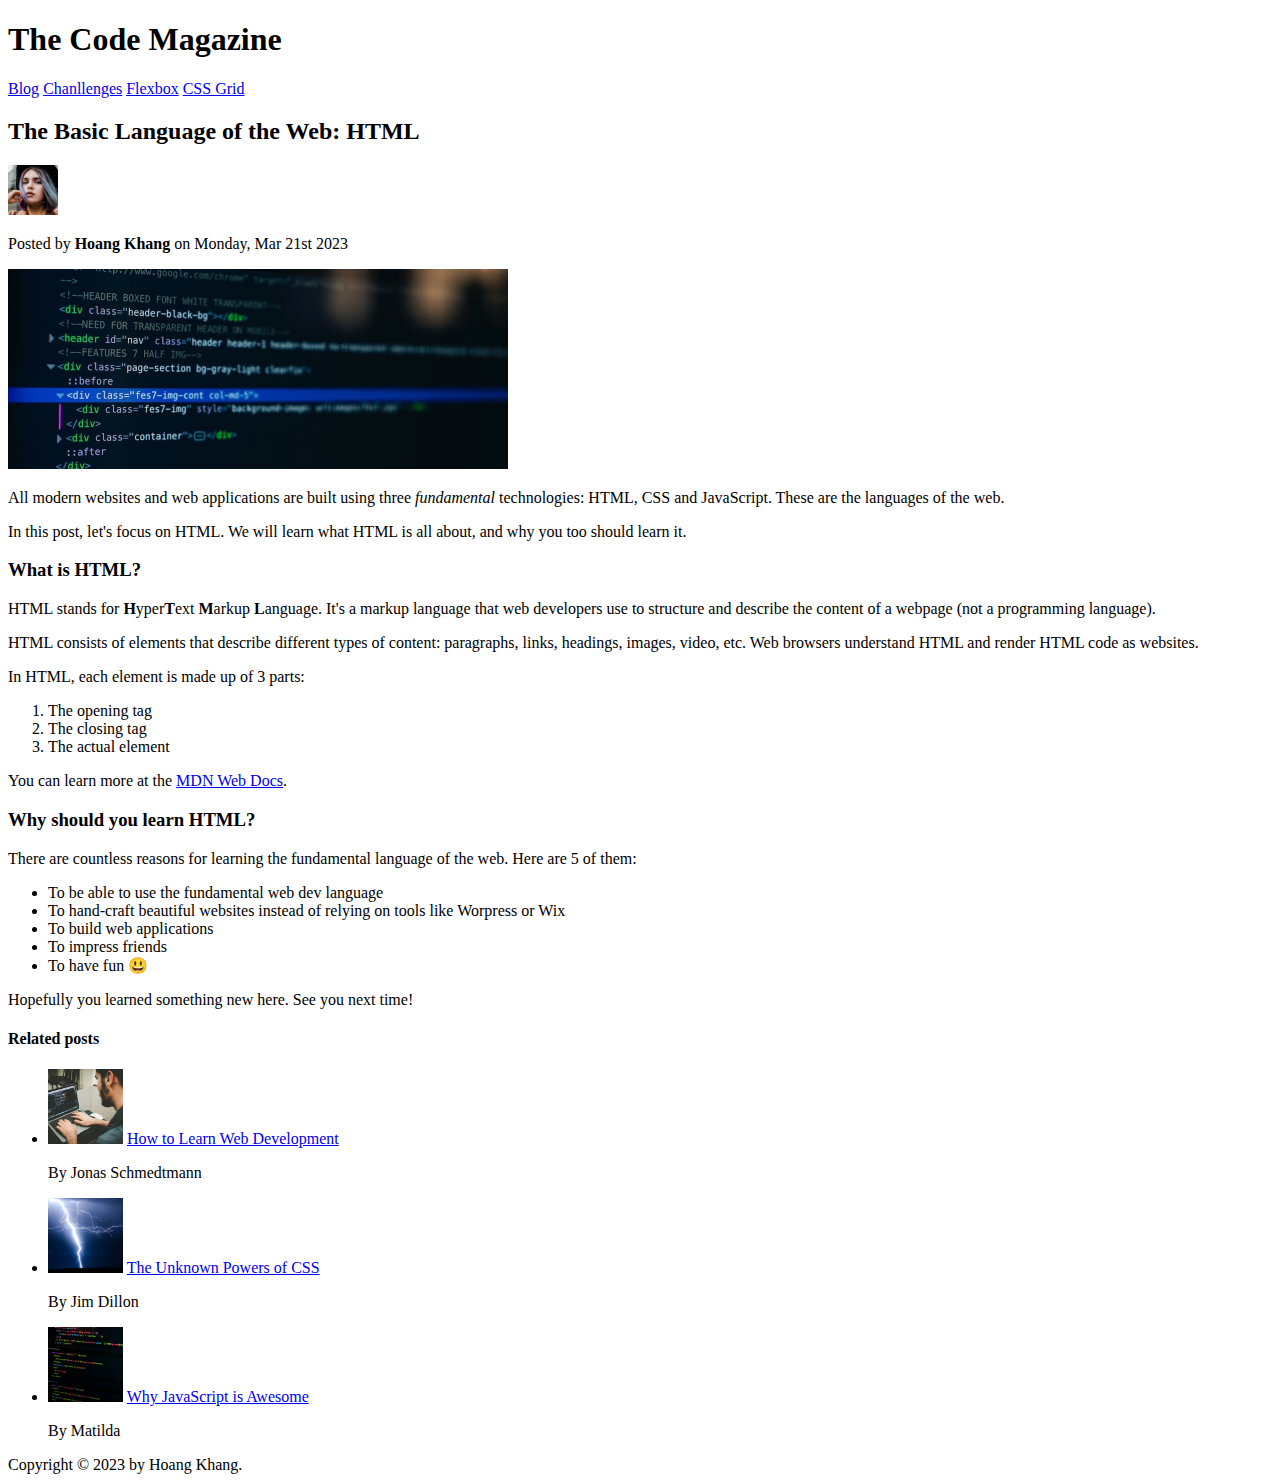
==== index.html @ db3f35e5 "Tai len project" ====
<!DOCTYPE html>
<html lang="en">
  <head>
    <meta charset="UTF-8" />
    <meta http-equiv="X-UA-Compatible" content="IE=edge" />
    <meta name="viewport" content="width=device-width, initial-scale=1.0" />
    <title>The Basic Language of the Web: HTML</title>
  </head>
  <body>
    <header>
      <h1>The Code Magazine</h1>

      <nav>
        <a href="blog.html">Blog</a>
        <a href="#">Chanllenges</a>
        <a href="#">Flexbox</a>
        <a href="#">CSS Grid</a>
      </nav>
    </header>

    <article>
      <header>
        <h2>The Basic Language of the Web: HTML</h2>
        <img
          src="img\laura-jones.jpg"
          alt="Headshot of Laura Jones"
          height="50"
          width="50"
        />
        <p>Posted by <strong>Hoang Khang</strong> on Monday, Mar 21st 2023</p>
        <img
          src="img\post-img.jpg"
          alt="HTML code on a screen"
          height="200"
          width="500"
        />
      </header>
      <p>
        All modern websites and web applications are built using three
        <em>fundamental</em>
        technologies: HTML, CSS and JavaScript. These are the languages of the
        web.
      </p>
      <p>
        In this post, let's focus on HTML. We will learn what HTML is all about,
        and why you too should learn it.
      </p>
      <h3>What is HTML?</h3>
      <p>
        HTML stands for <strong>H</strong>yper<strong>T</strong>ext
        <strong>M</strong>arkup <strong>L</strong>anguage. It's a markup
        language that web developers use to structure and describe the content
        of a webpage (not a programming language).
      </p>

      <p>
        HTML consists of elements that describe different types of content:
        paragraphs, links, headings, images, video, etc. Web browsers understand
        HTML and render HTML code as websites.
      </p>
      <p>In HTML, each element is made up of 3 parts:</p>
      <ol>
        <li>The opening tag</li>
        <li>The closing tag</li>
        <li>The actual element</li>
      </ol>

      <p>
        You can learn more at the
        <a
          href="https://developer.mozilla.org/en-US/docs/Web/HTML"
          target="_blank"
          >MDN Web Docs</a
        >.
      </p>

      <h3>Why should you learn HTML?</h3>
      <p>
        There are countless reasons for learning the fundamental language of the
        web. Here are 5 of them:
      </p>
      <ul>
        <li>To be able to use the fundamental web dev language</li>
        <li>
          To hand-craft beautiful websites instead of relying on tools like
          Worpress or Wix
        </li>
        <li>To build web applications</li>
        <li>To impress friends</li>
        <li>To have fun 😃</li>
      </ul>
      <p>Hopefully you learned something new here. See you next time!</p>
    </article>
    <aside>
      <h4>Related posts</h4>
      <ul>
        <li>
          <img
            src="img/related-1.jpg"
            alt="Person progamming"
            width="75"
            height="75"
          />
          <a href="#">How to Learn Web Development</a>
          <p>By Jonas Schmedtmann</p>
        </li>
        <li>
          <img src="img/related-2.jpg" alt="Lightning" width="75" height="75" />
          <a href="#">The Unknown Powers of CSS</a>
          <p>By Jim Dillon</p>
        </li>
        <li>
          <img
            src="img/related-3.jpg"
            alt="JavaScript code on a screen"
            width="75"
            height="75"
          />
          <a href="#">Why JavaScript is Awesome</a>
          <p>By Matilda</p>
        </li>
      </ul>
    </aside>
    <footer>Copyright &copy; 2023 by Hoang Khang.</footer>
  </body>
</html>
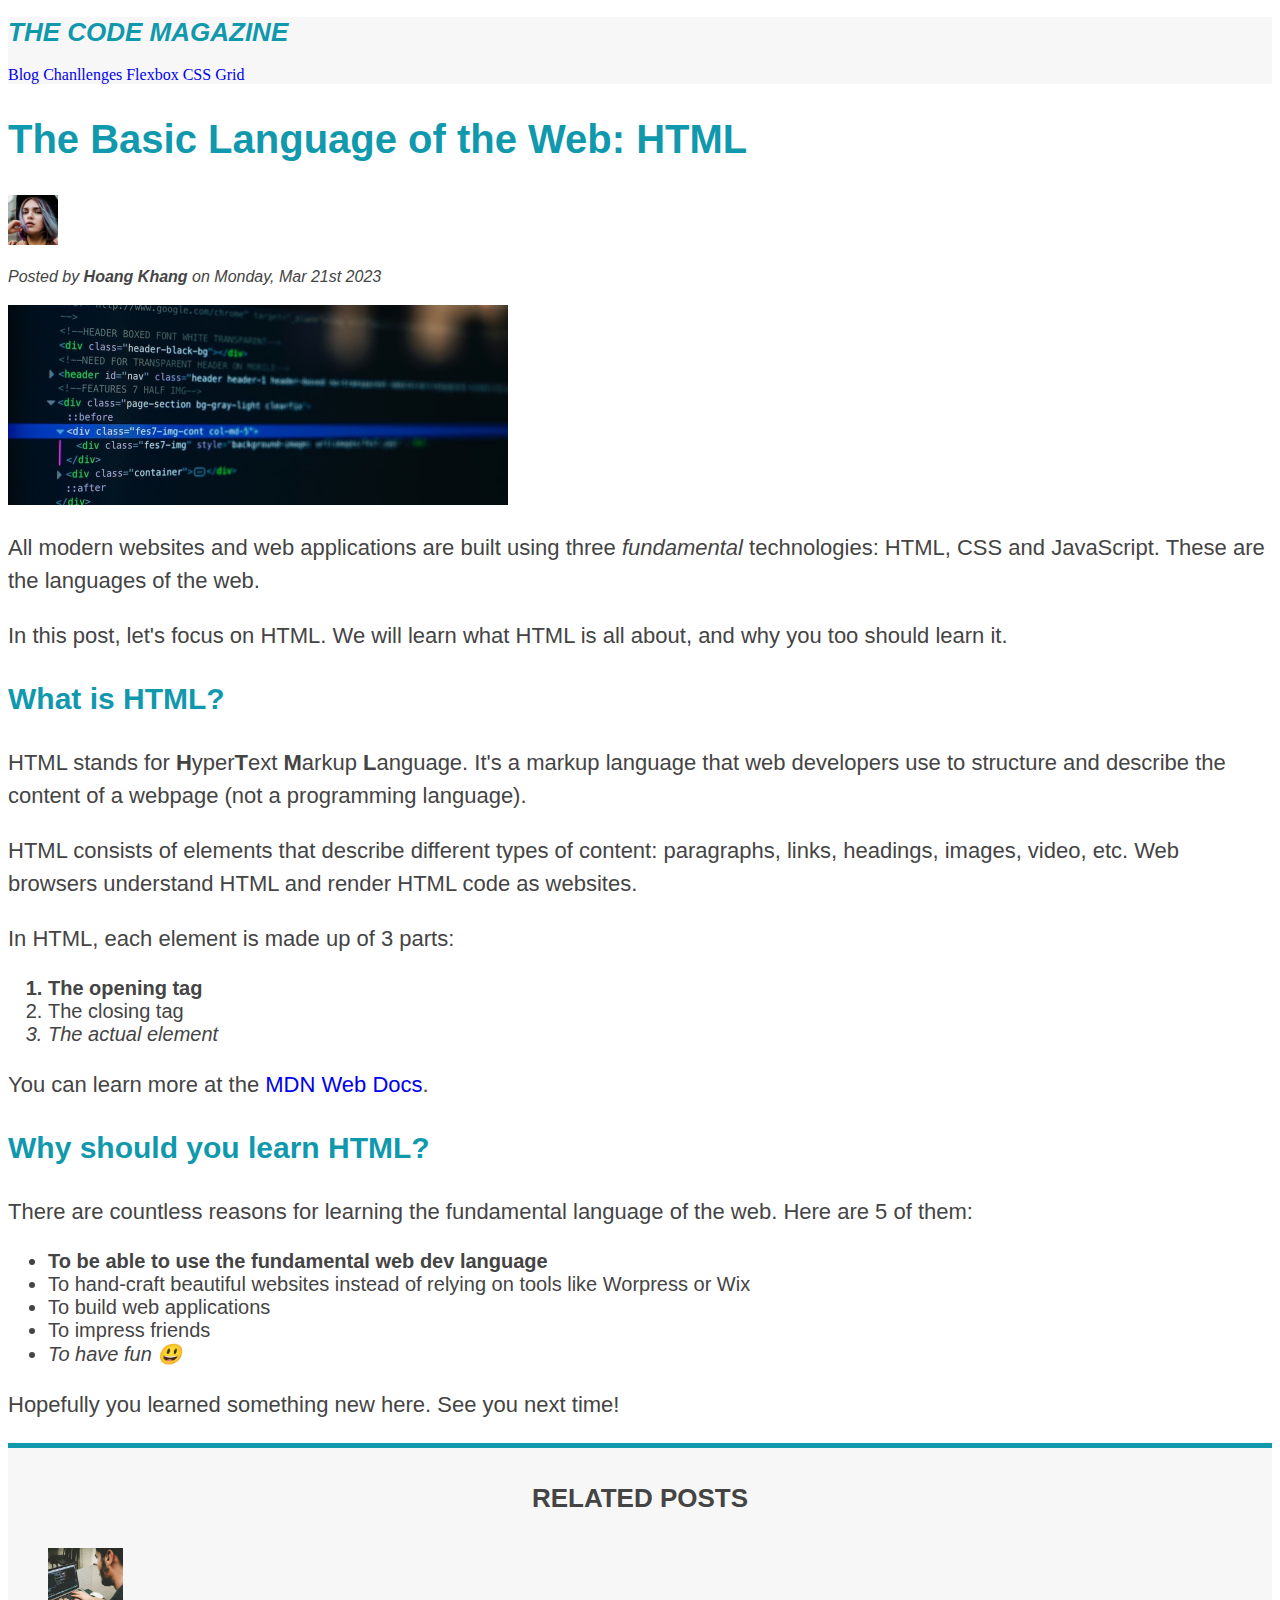
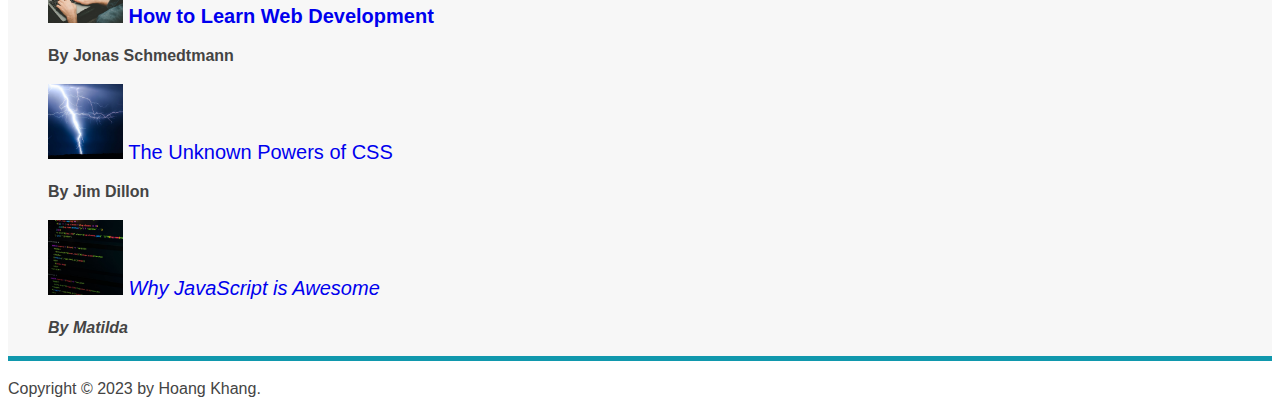
==== commit d1a8af1d: "update code css" ====
--- a/index.html
+++ b/index.html
@@ -4,10 +4,11 @@
     <meta charset="UTF-8" />
     <meta http-equiv="X-UA-Compatible" content="IE=edge" />
     <meta name="viewport" content="width=device-width, initial-scale=1.0" />
+    <link href="style.css" rel="stylesheet" />
     <title>The Basic Language of the Web: HTML</title>
   </head>
   <body>
-    <header>
+    <header class="main-header">
       <h1>The Code Magazine</h1>
 
       <nav>
@@ -27,7 +28,9 @@
           height="50"
           width="50"
         />
-        <p>Posted by <strong>Hoang Khang</strong> on Monday, Mar 21st 2023</p>
+        <p id="author">
+          Posted by <strong>Hoang Khang</strong> on Monday, Mar 21st 2023
+        </p>
         <img
           src="img\post-img.jpg"
           alt="HTML code on a screen"
@@ -93,7 +96,7 @@
     </article>
     <aside>
       <h4>Related posts</h4>
-      <ul>
+      <ul class="related">
         <li>
           <img
             src="img/related-1.jpg"
@@ -102,12 +105,12 @@
             height="75"
           />
           <a href="#">How to Learn Web Development</a>
-          <p>By Jonas Schmedtmann</p>
+          <p class="related-author">By Jonas Schmedtmann</p>
         </li>
         <li>
           <img src="img/related-2.jpg" alt="Lightning" width="75" height="75" />
           <a href="#">The Unknown Powers of CSS</a>
-          <p>By Jim Dillon</p>
+          <p class="related-author">By Jim Dillon</p>
         </li>
         <li>
           <img
@@ -117,10 +120,10 @@
             height="75"
           />
           <a href="#">Why JavaScript is Awesome</a>
-          <p>By Matilda</p>
+          <p class="related-author">By Matilda</p>
         </li>
       </ul>
     </aside>
-    <footer>Copyright &copy; 2023 by Hoang Khang.</footer>
+    <footer><p id="copyright">Copyright &copy; 2023 by Hoang Khang.</p></footer>
   </body>
 </html>
--- a/style.css
+++ b/style.css
@@ -0,0 +1,115 @@
+h1,
+h2,
+h3,
+h4,
+p,
+li {
+  font-family: sans-serif;
+  color: #444;
+}
+
+/* article header p {
+  font-style: italic;
+  text-transform: uppercase;
+} */
+
+h1,
+h2,
+h3 {
+  color: #1098ad;
+}
+
+h1 {
+  font-size: 26px;
+  text-transform: uppercase;
+  font-style: italic;
+}
+
+h2 {
+  font-size: 40px;
+}
+
+h3 {
+  font-size: 30px;
+}
+
+h4 {
+  font-size: 26px;
+  text-transform: uppercase;
+  text-align: center;
+}
+
+p {
+  font-size: 22px;
+  line-height: 1.5;
+}
+
+li {
+  font-size: 20px;
+}
+
+/* footer p {
+  font-size: 16px;
+} */
+
+#copyright {
+  font-size: 16px;
+}
+
+#author {
+  font-size: 16px;
+  font-style: italic;
+}
+
+.related-author {
+  font-size: 16px;
+  font-weight: bold;
+}
+.related {
+  list-style: none;
+}
+
+.main-header {
+  background-color: #f7f7f7;
+}
+
+aside {
+  background-color: #f7f7f7;
+  /* border: 5px solid #1098ad; */
+
+  border-bottom: 5px solid #1098ad;
+  border-top: 5px solid #1098ad;
+
+  /* border-right: 5px solid #1098ad;
+  border-left: 5px solid #1098ad; */
+}
+
+li:first-child {
+  font-weight: bold;
+}
+
+li:last-child {
+  font-style: italic;
+}
+
+li:nth-child(2) {
+  /* color: red; */
+}
+
+/* Style link */
+
+a:link {
+  text-decoration: none;
+}
+
+a:visited {
+  color: #3585e6;
+}
+
+a:hover {
+  color: orangered;
+}
+
+a:active {
+  background-color: #444;
+}
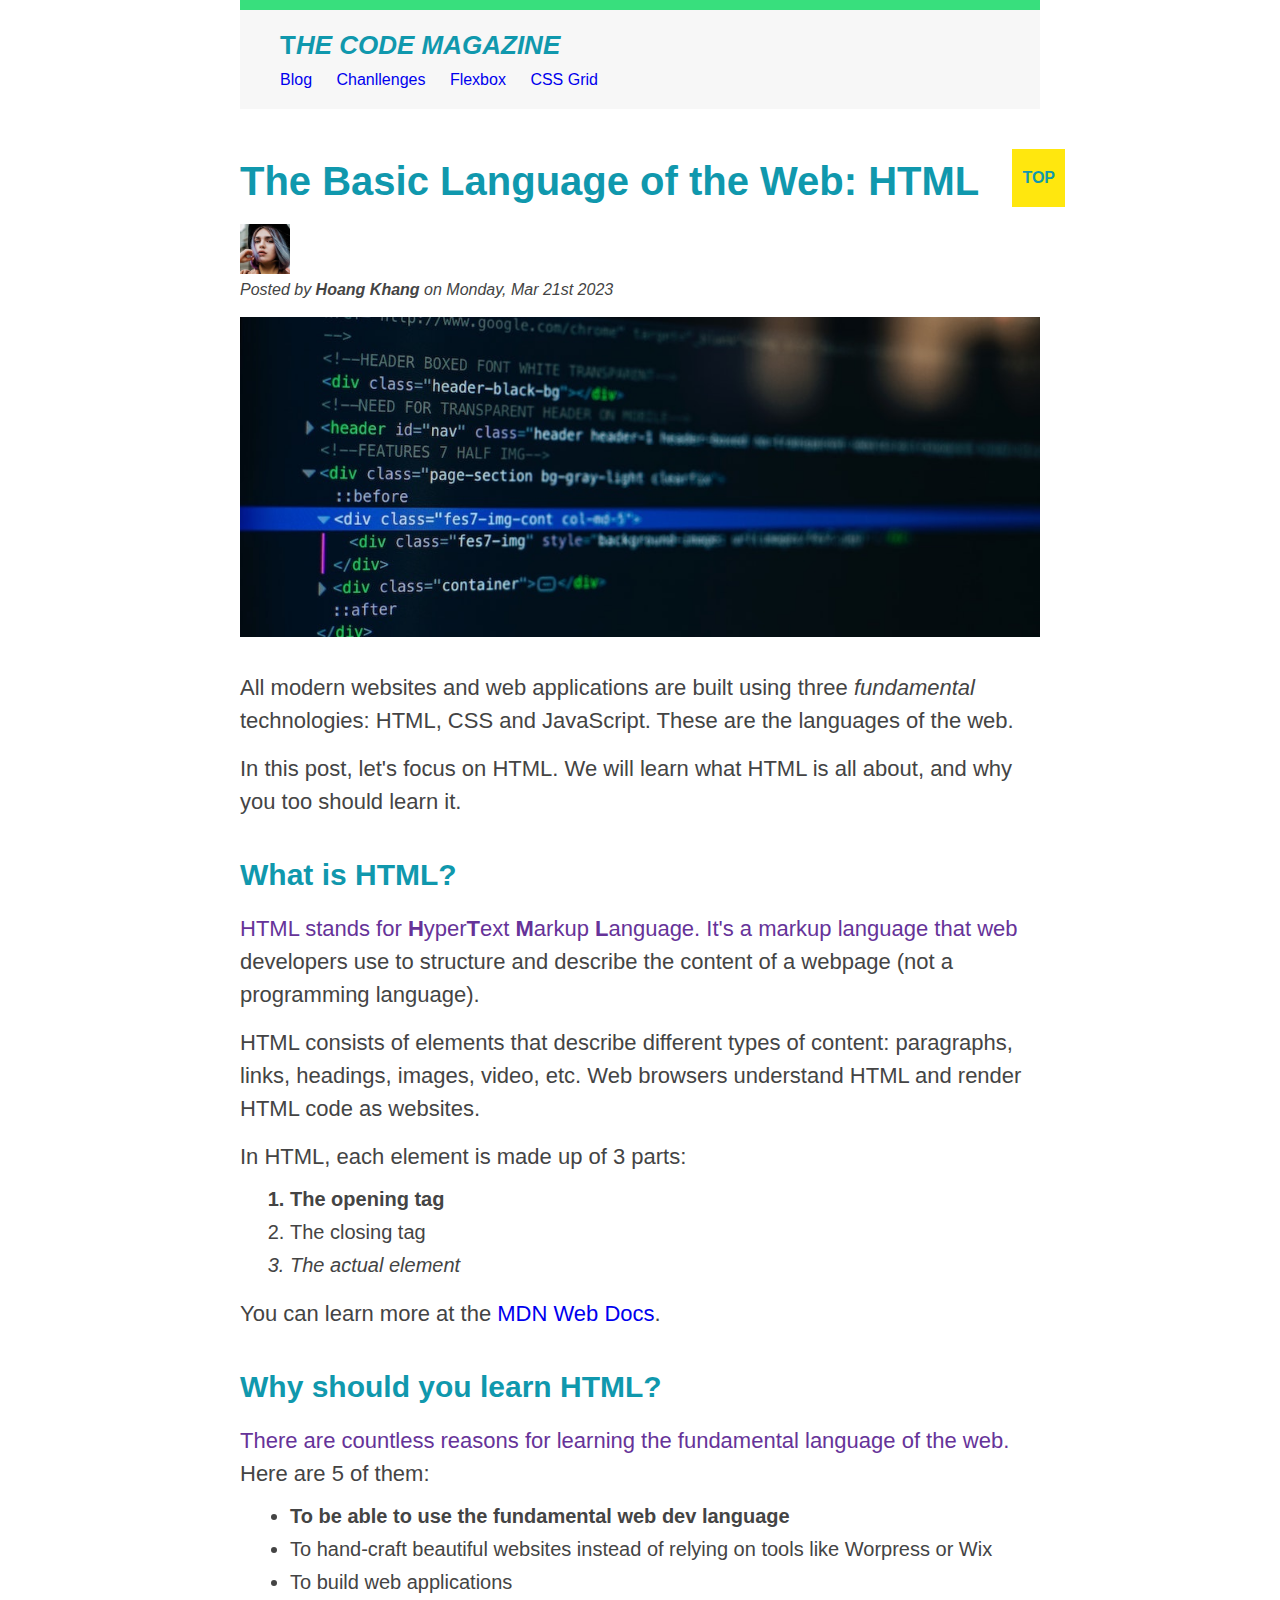
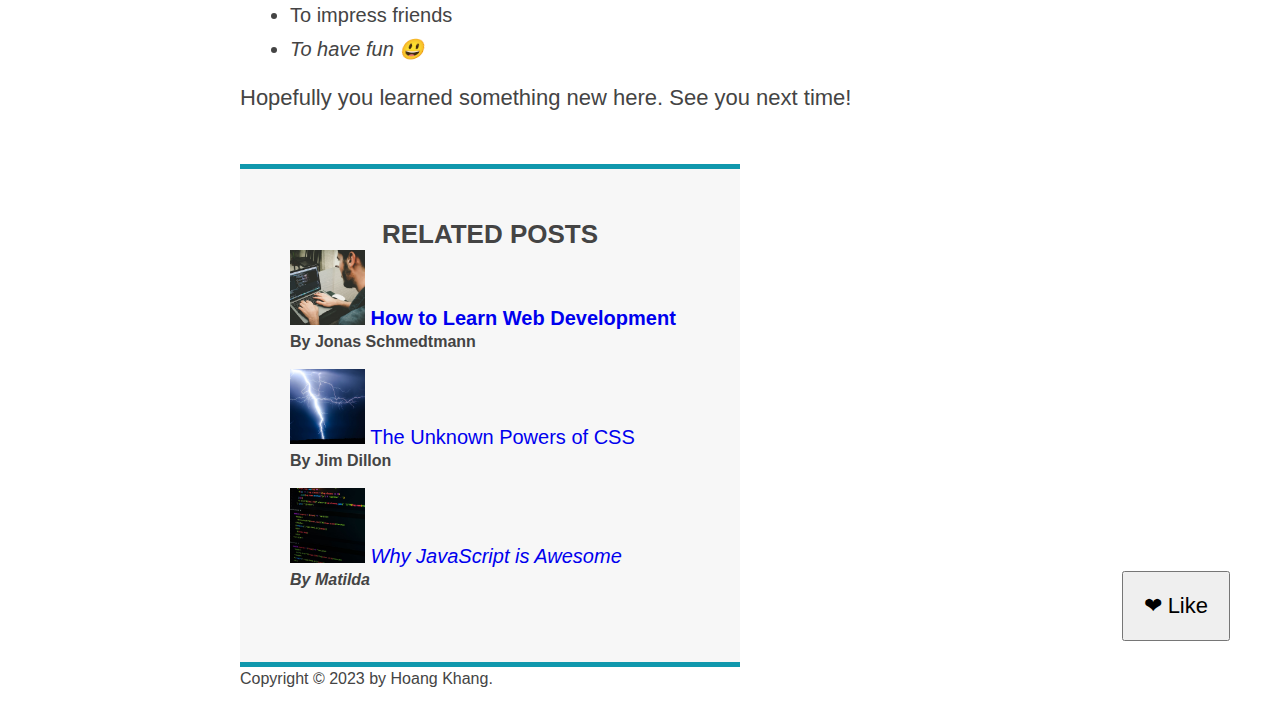
==== commit 4e16fdfb: "hoang khang cap nhat code 27/3/2023" ====
--- a/index.html
+++ b/index.html
@@ -8,122 +8,133 @@
     <title>The Basic Language of the Web: HTML</title>
   </head>
   <body>
-    <header class="main-header">
-      <h1>The Code Magazine</h1>
+    <div class="container">
+      <header class="main-header">
+        <h1>The Code Magazine</h1>
 
-      <nav>
-        <a href="blog.html">Blog</a>
-        <a href="#">Chanllenges</a>
-        <a href="#">Flexbox</a>
-        <a href="#">CSS Grid</a>
-      </nav>
-    </header>
+        <nav>
+          <a href="blog.html">Blog</a>
+          <a href="#">Chanllenges</a>
+          <a href="#">Flexbox</a>
+          <a href="#">CSS Grid</a>
+        </nav>
+      </header>
 
-    <article>
-      <header>
-        <h2>The Basic Language of the Web: HTML</h2>
-        <img
-          src="img\laura-jones.jpg"
-          alt="Headshot of Laura Jones"
-          height="50"
-          width="50"
-        />
-        <p id="author">
-          Posted by <strong>Hoang Khang</strong> on Monday, Mar 21st 2023
+      <article>
+        <header class="post-header">
+          <h2>The Basic Language of the Web: HTML</h2>
+          <img
+            src="img\laura-jones.jpg"
+            alt="Headshot of Laura Jones"
+            height="50"
+            width="50"
+          />
+          <p id="author">
+            Posted by <strong>Hoang Khang</strong> on Monday, Mar 21st 2023
+          </p>
+          <img
+            src="img\post-img.jpg"
+            alt="HTML code on a screen"
+            height="200"
+            width="500"
+            class="post-img"
+          />
+        </header>
+        <p>
+          All modern websites and web applications are built using three
+          <em>fundamental</em>
+          technologies: HTML, CSS and JavaScript. These are the languages of the
+          web.
         </p>
-        <img
-          src="img\post-img.jpg"
-          alt="HTML code on a screen"
-          height="200"
-          width="500"
-        />
-      </header>
-      <p>
-        All modern websites and web applications are built using three
-        <em>fundamental</em>
-        technologies: HTML, CSS and JavaScript. These are the languages of the
-        web.
-      </p>
-      <p>
-        In this post, let's focus on HTML. We will learn what HTML is all about,
-        and why you too should learn it.
-      </p>
-      <h3>What is HTML?</h3>
-      <p>
-        HTML stands for <strong>H</strong>yper<strong>T</strong>ext
-        <strong>M</strong>arkup <strong>L</strong>anguage. It's a markup
-        language that web developers use to structure and describe the content
-        of a webpage (not a programming language).
-      </p>
+        <p>
+          In this post, let's focus on HTML. We will learn what HTML is all
+          about, and why you too should learn it.
+        </p>
+        <h3>What is HTML?</h3>
+        <p>
+          HTML stands for <strong>H</strong>yper<strong>T</strong>ext
+          <strong>M</strong>arkup <strong>L</strong>anguage. It's a markup
+          language that web developers use to structure and describe the content
+          of a webpage (not a programming language).
+        </p>
 
-      <p>
-        HTML consists of elements that describe different types of content:
-        paragraphs, links, headings, images, video, etc. Web browsers understand
-        HTML and render HTML code as websites.
-      </p>
-      <p>In HTML, each element is made up of 3 parts:</p>
-      <ol>
-        <li>The opening tag</li>
-        <li>The closing tag</li>
-        <li>The actual element</li>
-      </ol>
+        <p>
+          HTML consists of elements that describe different types of content:
+          paragraphs, links, headings, images, video, etc. Web browsers
+          understand HTML and render HTML code as websites.
+        </p>
+        <p>In HTML, each element is made up of 3 parts:</p>
+        <ol>
+          <li>The opening tag</li>
+          <li>The closing tag</li>
+          <li>The actual element</li>
+        </ol>
 
-      <p>
-        You can learn more at the
-        <a
-          href="https://developer.mozilla.org/en-US/docs/Web/HTML"
-          target="_blank"
-          >MDN Web Docs</a
-        >.
-      </p>
+        <p>
+          You can learn more at the
+          <a
+            href="https://developer.mozilla.org/en-US/docs/Web/HTML"
+            target="_blank"
+            >MDN Web Docs</a
+          >.
+        </p>
 
-      <h3>Why should you learn HTML?</h3>
-      <p>
-        There are countless reasons for learning the fundamental language of the
-        web. Here are 5 of them:
-      </p>
-      <ul>
-        <li>To be able to use the fundamental web dev language</li>
-        <li>
-          To hand-craft beautiful websites instead of relying on tools like
-          Worpress or Wix
-        </li>
-        <li>To build web applications</li>
-        <li>To impress friends</li>
-        <li>To have fun 😃</li>
-      </ul>
-      <p>Hopefully you learned something new here. See you next time!</p>
-    </article>
-    <aside>
-      <h4>Related posts</h4>
-      <ul class="related">
-        <li>
-          <img
-            src="img/related-1.jpg"
-            alt="Person progamming"
-            width="75"
-            height="75"
-          />
-          <a href="#">How to Learn Web Development</a>
-          <p class="related-author">By Jonas Schmedtmann</p>
-        </li>
-        <li>
-          <img src="img/related-2.jpg" alt="Lightning" width="75" height="75" />
-          <a href="#">The Unknown Powers of CSS</a>
-          <p class="related-author">By Jim Dillon</p>
-        </li>
-        <li>
-          <img
-            src="img/related-3.jpg"
-            alt="JavaScript code on a screen"
-            width="75"
-            height="75"
-          />
-          <a href="#">Why JavaScript is Awesome</a>
-          <p class="related-author">By Matilda</p>
-        </li>
-      </ul>
-    </aside>
-    <footer><p id="copyright">Copyright &copy; 2023 by Hoang Khang.</p></footer>
+        <h3>Why should you learn HTML?</h3>
+        <p>
+          There are countless reasons for learning the fundamental language of
+          the web. Here are 5 of them:
+        </p>
+        <ul>
+          <li>To be able to use the fundamental web dev language</li>
+          <li>
+            To hand-craft beautiful websites instead of relying on tools like
+            Worpress or Wix
+          </li>
+          <li>To build web applications</li>
+          <li>To impress friends</li>
+          <li>To have fun 😃</li>
+        </ul>
+        <p>Hopefully you learned something new here. See you next time!</p>
+      </article>
+      <aside>
+        <h4>Related posts</h4>
+        <ul class="related">
+          <li>
+            <img
+              src="img/related-1.jpg"
+              alt="Person progamming"
+              width="75"
+              height="75"
+            />
+            <a href="#">How to Learn Web Development</a>
+            <p class="related-author">By Jonas Schmedtmann</p>
+          </li>
+          <li>
+            <img
+              src="img/related-2.jpg"
+              alt="Lightning"
+              width="75"
+              height="75"
+            />
+            <a href="#">The Unknown Powers of CSS</a>
+            <p class="related-author">By Jim Dillon</p>
+          </li>
+          <li>
+            <img
+              src="img/related-3.jpg"
+              alt="JavaScript code on a screen"
+              width="75"
+              height="75"
+            />
+            <a href="#">Why JavaScript is Awesome</a>
+            <p class="related-author">By Matilda</p>
+          </li>
+        </ul>
+      </aside>
+      <footer>
+        <p id="copyright">Copyright &copy; 2023 by Hoang Khang.</p>
+      </footer>
+      <button>❤ Like</button>
+    </div>
   </body>
 </html>
--- a/style.css
+++ b/style.css
@@ -1,3 +1,41 @@
+* {
+  margin: 0;
+  padding: 0;
+}
+
+body {
+  font-family: sans-serif;
+  position: relative;
+}
+
+.main-header {
+  background-color: #f7f7f7;
+  padding: 20px 40px;
+  margin-bottom: 50px;
+  border-top: 10px solid #38df7d;
+}
+
+.container {
+  width: 800px;
+  /* margin-left: auto;
+  margin-right: auto; */
+  margin: 0 auto;
+  /* position: relative; */
+}
+
+.post-img {
+  width: 100%;
+  height: auto;
+}
+
+article {
+  margin-bottom: 50px;
+}
+
+.post-header {
+  margin-bottom: 30px;
+}
+
 h1,
 h2,
 h3,
@@ -27,10 +65,14 @@
 
 h2 {
   font-size: 40px;
+  margin-bottom: 20px;
+  position: relative;
 }
 
 h3 {
   font-size: 30px;
+  margin-bottom: 20px;
+  margin-top: 40px;
 }
 
 h4 {
@@ -42,10 +84,21 @@
 p {
   font-size: 22px;
   line-height: 1.5;
+  margin-bottom: 15px;
+}
+
+ul,
+ol {
+  margin-left: 50px;
+  margin-bottom: 20px;
 }
 
 li {
   font-size: 20px;
+  margin-bottom: 10px;
+}
+li:last-child {
+  margin-bottom: 0;
 }
 
 /* footer p {
@@ -67,10 +120,6 @@
 }
 .related {
   list-style: none;
-}
-
-.main-header {
-  background-color: #f7f7f7;
 }
 
 aside {
@@ -82,6 +131,8 @@
 
   /* border-right: 5px solid #1098ad;
   border-left: 5px solid #1098ad; */
+  padding: 50px 0;
+  width: 500px;
 }
 
 li:first-child {
@@ -92,9 +143,9 @@
   font-style: italic;
 }
 
-li:nth-child(2) {
-  /* color: red; */
-}
+/* li:nth-child(2) {
+  color: red;
+} */
 
 /* Style link */
 
@@ -113,3 +164,42 @@
 a:active {
   background-color: #444;
 }
+
+nav a:link {
+  display: inline-block;
+  margin: 10px 20px 0 0;
+}
+
+nav a:link:last-child {
+  margin-right: 0;
+}
+
+button {
+  font-size: 22px;
+  padding: 20px;
+  cursor: pointer;
+
+  position: absolute;
+  bottom: 50px;
+  right: 50px;
+}
+
+h1::first-letter {
+  font-style: normal;
+}
+
+h3 + p::first-line {
+  color: rebeccapurple;
+}
+
+h2::after {
+  content: "TOP";
+  background-color: #ffe70e;
+  font-size: 16px;
+  padding: 20px 10px;
+  position: absolute;
+  /* display: inline-block; */
+  font-weight: bold;
+  top: -10px;
+  right: -25px;
+}
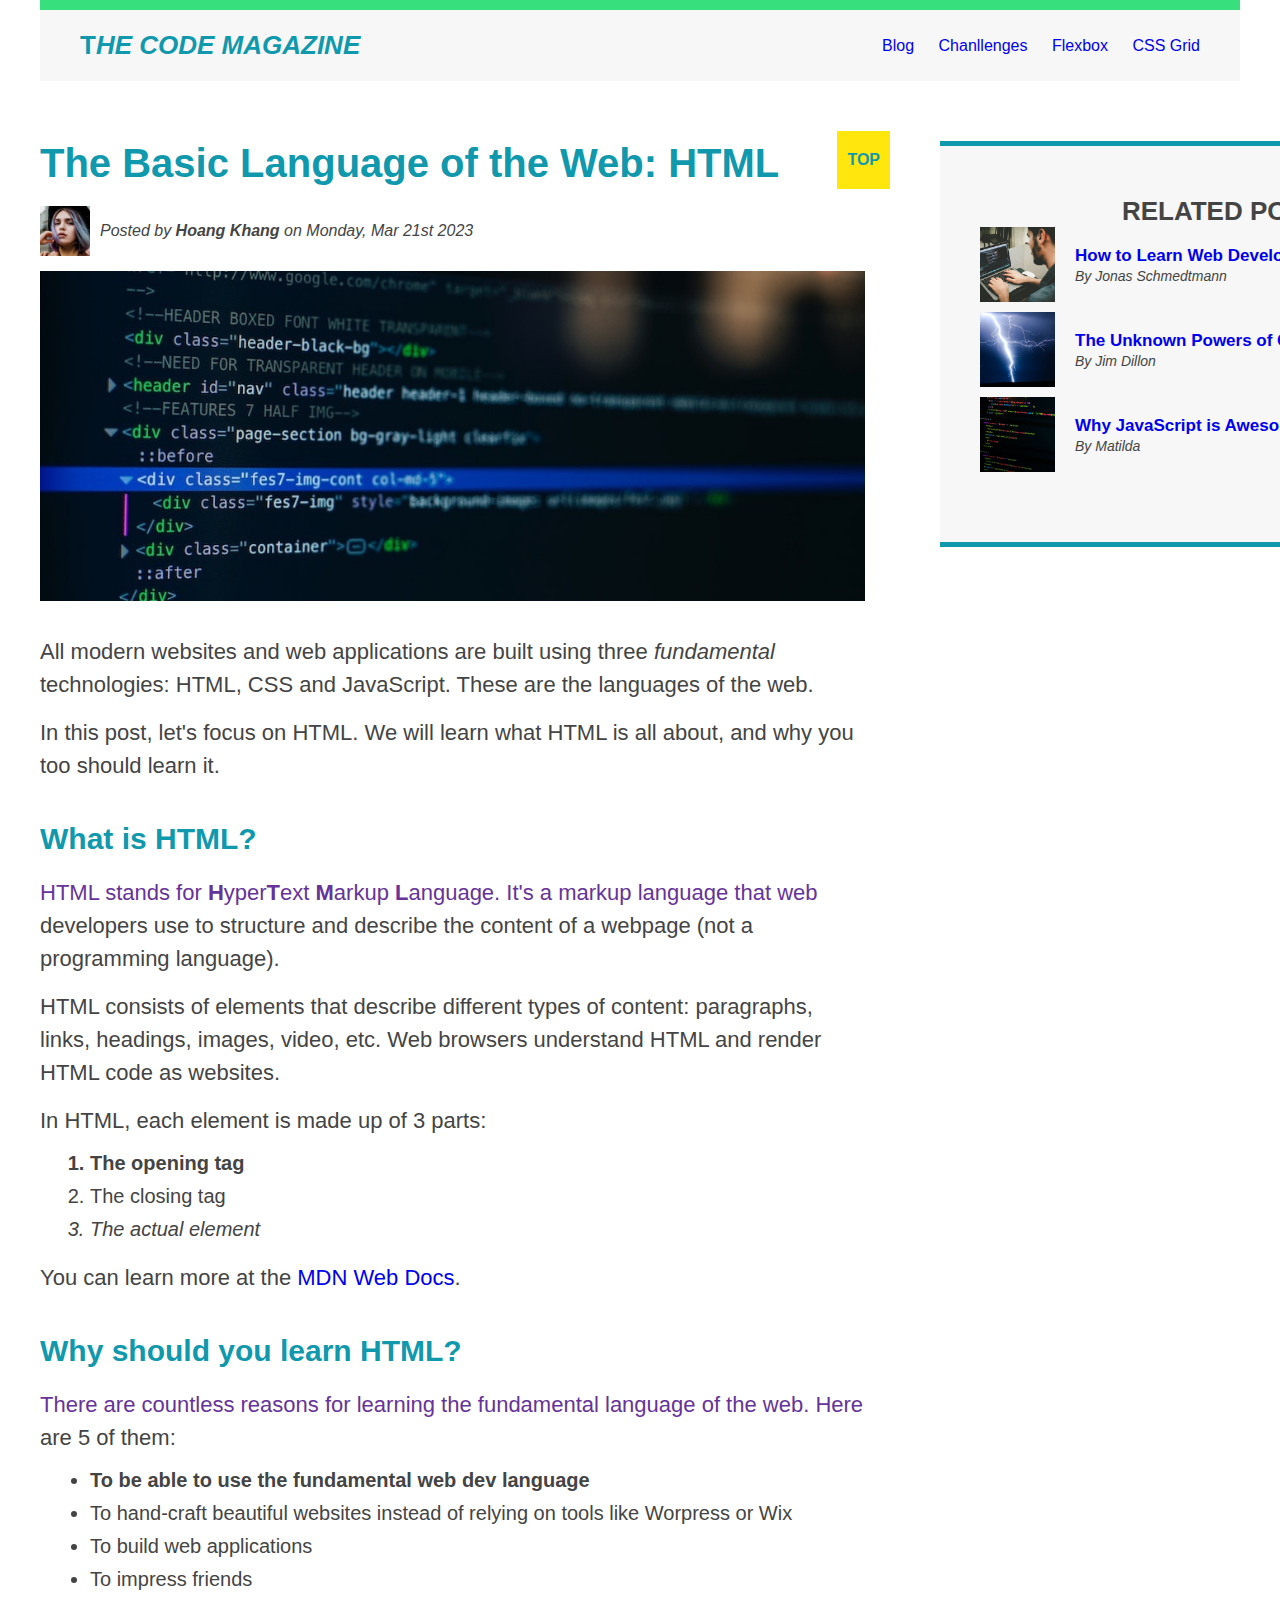
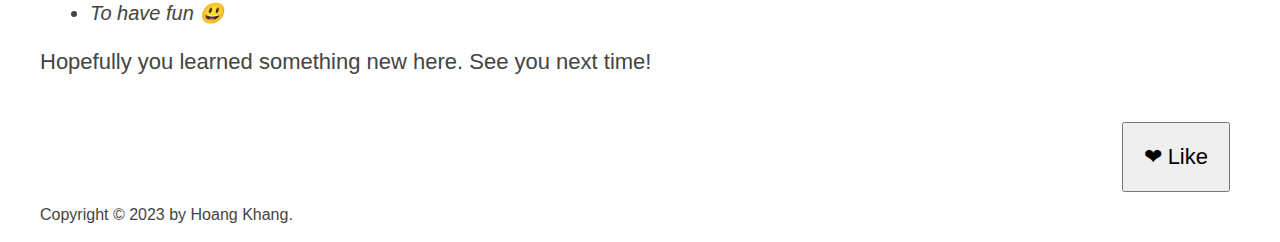
==== commit 2498e478: "update 4/4" ====
--- a/index.html
+++ b/index.html
@@ -19,19 +19,23 @@
           <a href="#">CSS Grid</a>
         </nav>
       </header>
-
+      <!-- <div class="row"> -->
       <article>
         <header class="post-header">
           <h2>The Basic Language of the Web: HTML</h2>
-          <img
-            src="img\laura-jones.jpg"
-            alt="Headshot of Laura Jones"
-            height="50"
-            width="50"
-          />
-          <p id="author">
-            Posted by <strong>Hoang Khang</strong> on Monday, Mar 21st 2023
-          </p>
+          <div class="author-box">
+            <img
+              src="img\laura-jones.jpg"
+              alt="Headshot of Laura Jones"
+              height="50"
+              width="50"
+              class="author-img"
+            />
+
+            <p id="author" class="author">
+              Posted by <strong>Hoang Khang</strong> on Monday, Mar 21st 2023
+            </p>
+          </div>
           <img
             src="img\post-img.jpg"
             alt="HTML code on a screen"
@@ -99,38 +103,45 @@
       <aside>
         <h4>Related posts</h4>
         <ul class="related">
-          <li>
+          <li class="related-post">
             <img
               src="img/related-1.jpg"
               alt="Person progamming"
               width="75"
               height="75"
             />
-            <a href="#">How to Learn Web Development</a>
-            <p class="related-author">By Jonas Schmedtmann</p>
+            <div>
+              <a href="#" class="related-link">How to Learn Web Development</a>
+              <p class="related-author">By Jonas Schmedtmann</p>
+            </div>
           </li>
-          <li>
+          <li class="related-post">
             <img
               src="img/related-2.jpg"
               alt="Lightning"
               width="75"
               height="75"
             />
-            <a href="#">The Unknown Powers of CSS</a>
-            <p class="related-author">By Jim Dillon</p>
+            <div>
+              <a href="#" class="related-link">The Unknown Powers of CSS</a>
+              <p class="related-author">By Jim Dillon</p>
+            </div>
           </li>
-          <li>
+          <li class="related-post">
             <img
               src="img/related-3.jpg"
               alt="JavaScript code on a screen"
               width="75"
               height="75"
             />
-            <a href="#">Why JavaScript is Awesome</a>
-            <p class="related-author">By Matilda</p>
+            <div>
+              <a href="#" class="related-link">Why JavaScript is Awesome</a>
+              <p class="related-author">By Matilda</p>
+            </div>
           </li>
         </ul>
       </aside>
+      <!-- </div> -->
       <footer>
         <p id="copyright">Copyright &copy; 2023 by Hoang Khang.</p>
       </footer>
--- a/style.css
+++ b/style.css
@@ -11,12 +11,12 @@
 .main-header {
   background-color: #f7f7f7;
   padding: 20px 40px;
-  margin-bottom: 50px;
+  /* margin-bottom: 50px; */
   border-top: 10px solid #38df7d;
 }
 
 .container {
-  width: 800px;
+  width: 1200px;
   /* margin-left: auto;
   margin-right: auto; */
   margin: 0 auto;
@@ -120,6 +120,7 @@
 }
 .related {
   list-style: none;
+  margin-left: 0;
 }
 
 aside {
@@ -131,7 +132,7 @@
 
   /* border-right: 5px solid #1098ad;
   border-left: 5px solid #1098ad; */
-  padding: 50px 0;
+  padding: 50px 40px;
   width: 500px;
 }
 
@@ -167,7 +168,7 @@
 
 nav a:link {
   display: inline-block;
-  margin: 10px 20px 0 0;
+  margin: 0px 20px 0 0;
 }
 
 nav a:link:last-child {
@@ -203,3 +204,83 @@
   top: -10px;
   right: -25px;
 }
+
+/* Float layouts */
+/* .author-img {
+  float: left;
+  margin-bottom: 20px;
+}
+
+.author {
+  float: left;
+  padding-top: 10px;
+  margin-left: 20px;
+} */
+
+/* Flex layouts */
+.main-header {
+  display: flex;
+  align-items: center;
+  justify-content: space-between;
+}
+
+.author-box {
+  display: flex;
+  align-items: center;
+  margin-bottom: 15px;
+}
+
+.author {
+  margin-bottom: 0;
+  margin-left: 10px;
+}
+
+.related-post {
+  display: flex;
+  align-items: center;
+  gap: 20px;
+}
+
+.related-link:link {
+  font-size: 17px;
+  font-weight: bold;
+  font-style: normal;
+}
+
+.related-author {
+  margin-bottom: 0;
+  font-size: 14px;
+  font-weight: normal;
+  font-style: italic;
+}
+
+/* .row {
+  display: flex;
+  gap: 75px;
+  align-items: flex-start;
+}
+article {
+  flex: 1;
+}
+
+aside {
+  flex: 0 0 300px;
+} */
+
+/* grid layout */
+
+.container {
+  display: grid;
+  grid-template-columns: 1fr 300px;
+  column-gap: 75px;
+  row-gap: 60px;
+  align-items: start;
+}
+
+.main-header {
+  grid-column: 1 / -1;
+}
+
+footer {
+  grid-column: 1 / -1;
+}
